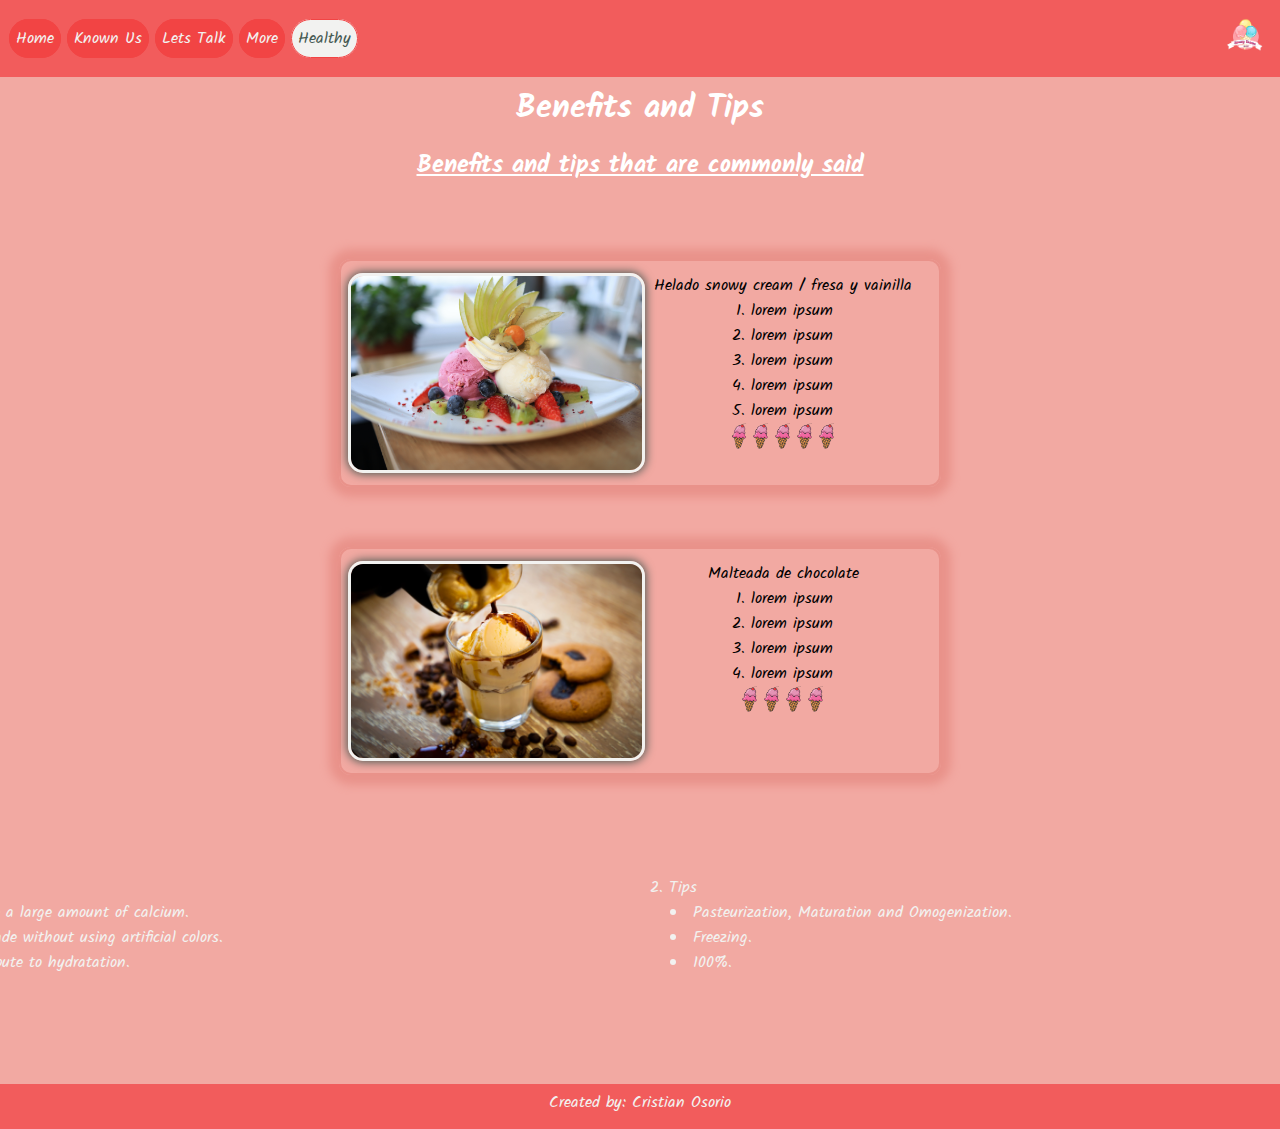
==== benefitstips.html @ d092b312 "inicial" ====
<!DOCTYPE html>
<html lang="en">
<head>
    <meta charset="UTF-8">
    <meta name="viewport" content="width=device-width, initial-scale=1.0">
    <title>Health/Benefits and Tips</title>
    <link rel="shortcut icon" href="./favicon.png" type="image/x-icon">
    <link rel="stylesheet" href="./style.css">
    <link href="https://fonts.googleapis.com/css2?family=Kalam:wght@300;400;700&display=swap"
    rel="stylesheet">
</head>
<body>
    <div class="layout">
        <header>
            <div>
                <nav class="navbar">
                    <section>
                        <a href="./index.html">Home</a>
                        <a href="./aboutUs.html">Known Us</a>
                        <a href="./contact.html">Lets Talk</a>
                        <a href="./information.html">More</a>
                        <a href="#" id="active">Healthy</a>
                    </section>
                    <aside>
                        <img src="./logo.png" height="51" alt="">
                    </aside>
                </nav>
            </div>
            <div class="titulo">
                <h1>Benefits and Tips</h1>
                <h2 class="sub">Benefits and tips that are commonly said</h2>
            </div>
        </header>
        <main>
            <div class="productos">
                <div class="descripcion">
                    <section class="texto">
                        <p>Helado snowy cream / fresa y vainilla</p>
                        <ol>
                            <li>lorem ipsum</li>
                            <li>lorem ipsum</li>
                            <li>lorem ipsum</li>
                            <li>lorem ipsum</li>
                            <li>lorem ipsum</li>
                        </ol>
                        <span class="calificacion">
                            <img src="./icon.png" height="27" alt="">
                            <img src="./icon.png" height="27" alt="">
                            <img src="./icon.png" height="27" alt="">
                            <img src="./icon.png" height="27" alt="">
                            <img src="./icon.png" height="27" alt="">
                        </span>
                    </section>
                    <aside class="imagen">
                        <img src="./image1.jpg" height="200" alt="">
                    </aside>
                </div>
                <div class="descripcion">
                    <section class="texto">
                        <p>Malteada de chocolate</p>
                        <ol>
                            <li>lorem ipsum</li>
                            <li>lorem ipsum</li>
                            <li>lorem ipsum</li>
                            <li>lorem ipsum</li>                           
                        </ol>
                        <span class="calificacion">
                            <img src="./icon.png" height="27" alt="">
                            <img src="./icon.png" height="27" alt="">
                            <img src="./icon.png" height="27" alt="">
                            <img src="./icon.png" height="27" alt="">
                        </span>
                    </section>
                    <aside class="imagen">
                        <img src="./image2.jpg" height="200" alt="">
                    </aside>
                </div>
                <div class="beneficios">
                    <ul>
                        <li>1. Benefits
                            <li class="dd">Provide a large amount of calcium.</li>
                            <li class="dd">Are made without using artificial colors.</li>
                            <li class="dd">Contribute to hydratation.</li>
                        </li>
                    </ul>
                    <ul>
                        <li>2. Tips
                            <li class="dd">Pasteurization, Maturation and Omogenization.</li>
                            <li class="dd">Freezing.</li>
                            <li class="dd">100%.</li>
                        </li>
                    </ul>
                </div>
            </div>  
        </main>
        <footer>
            Created by: Cristian Osorio
        </footer>
    </div>
</body>
</html>
---- style.css ----
*{
    margin: 0;
    padding: 0;
    font-family: "kalam",sans-serif;
    box-sizing: border-box;
}
.layout{
    display: flex;
    background-color: #F2A9A2;
    flex-direction: column;
    width: 100%;
    min-height: 100vh;
}
/* pagina1 */
    /* header */
    header{
        width: 100%;
        min-height: 15vh;
    }
    .navbar{
        display: flex;
        justify-content: space-between;
        align-items: center;
        width: 100%;
        height: auto;
        background-color: #F25C5C;
        padding: 9px;
        position: fixed;
    }
    .navbar a{
        text-decoration: none;
        color: #F2F2F0;
        border: 1px solid #F24444;
        border-radius: 21px;
        margin: 0;
        padding: 6px;
        background-color: #F24444;
    }
    .navbar a:hover{
        color: #465952;
        background-color: #F2F2F0;
        transition-duration: 1s;
    }
    #active{
        color: #465952;
        background-color: #F2F2F0;
    }
    .titulo {
        text-align: center;
        margin: 6% 0 0 0;
        color: white;
    }
    h1, h2{
        padding: 6px;
    }

    /* main */
    main{
        width: 100%;
        min-height: 80vh;
    }
    .banner{
        display: flex;
        justify-content: center;
        align-items: center;
        width: 100%;
        height: auto;
    }
    .banner img{
        border: 3px solid #F2F2F0;
        border-radius: 15px;
        box-shadow: 0 0 10px 1px #465952;
    }
    .info{
        display: flex;
        flex-direction: row;
        width: 70%;
        height: auto;
        align-items: center;
        text-align: center;
        text-wrap: balance;
        gap: 10px;
        margin: 0 auto;
        padding: 21px;
        color: #F2F2F0;
    }
    .info img{
        border: 3px solid #F2F2F0;
        border-radius: 15px;
        box-shadow: 0 0 10px 1px #465952;
    }

    /* footer */
    footer{
        width: 100%;
        min-height: 5vh;
        background-color: #F25C5C;
        color: #F2F2F0;
        text-align: center;
        margin: 0 auto;
        padding: 6px;
    }

/* pagina 2 */
    /* main */
    .sub{
        text-decoration: underline;
    }
    .infous{
        display: flex;
        flex-direction: column;
        width: 70%;
        min-height: auto;
        margin: 0 auto;
        padding: 21px;
    }
    .seccion img{
        border: 3px solid #F2F2F0;
        border-radius: 15px;
        box-shadow: 0 0 10px 1px #575756;
    }
    .seccion{
        display: flex;
        flex-direction: row;
        align-items: center;
        color: #F2F2F0;
        text-align: center;
        text-wrap: balance;
        gap: 50px;
    }
    .wa {
        display: flex;
        position: sticky;
        bottom: 6px;
        align-items: end;
        justify-content: right;
    }
    .wa img{
        height: 51px;
        width: 51px;
    }

/* pagina3 */
    /* main */
    .infocontacto{
        display: flex;
        flex-direction: column;
        align-items: center;
        width: 100%;
        min-height: auto;
        margin: 0 auto;
        padding: 21px;
        color: #F2F2F0;
    }
    .contacto{
        display: flex;
        justify-content: space-between;
        width: 100%;
        height: auto;
        margin: 12px;
        padding: 50px;
    }
    .contacto p{
        margin: 0;
        padding: 12px;
        font-size: 24px;
        border: 1px solid #e9928a;
        border-radius: 24px;
        background-color: #e9928a;
        box-shadow: 0 0 10px 10px #e9928a;
    }

/* pagina4 */
    /* main */
    .tabla{
        display: flex;
        justify-content: center;
    }
    table{
        border-collapse: collapse;
        margin: 20px;
        padding: 20px;
        text-align: center;
        color: #F2F2F0;
    }
    td{
        border: 3px solid #e9928a;
        padding: 50px;
        box-shadow: 0 0 10px 10px #e9928a;
    }

/* pagina5 */
    /* main */
    .productos{
        display: flex;
        flex-direction: column;
        align-items: center;
        justify-content: space-evenly;
        margin: 3%;
    }
    .descripcion{
        display: flex;
        flex-direction: row-reverse;
        border:2px solid #e9928a;
        border-radius: 12px;
        width: 50%;
        margin: 30px;
        padding: 1%;
        height: auto;
        box-shadow: 0 0 10px 10px #e9928a;
    }
    .texto{
        display: flex;
        flex-direction: column;
        align-items: center;
        width: 50%;
        height: auto;
        text-align: center;
    }
    .texto p{
        display: flex;
        justify-content: center;
        width: 100%;
        height: auto;
    }
    .descripcion ol{
        display: flex;
        flex-direction: column;
        width: 100%;
        height: auto;
        text-align: left;
        align-items: center;
        padding-left: 6%;
    }
    .calificacion{
        display: flex;
        align-items: center;
        width: 100%;
        height: auto;
        justify-content: center;
    }
    .imagen{
        display: flex;
        flex-direction: column;
        align-items: center;
        justify-content: center;
        width: 50%;
        height: auto;
    }
    .imagen img{
        border: 3px solid #F2F2F0;
        border-radius: 15px;
        box-shadow: 0 0 10px 1px #465952;
    }
    .beneficios{
        display: flex;
        flex-direction: row;
        align-items: center;
        justify-content: space-evenly;
        margin: 60px;
    }
    ul{
        list-style: none;
        width: 80vh;
        height: auto;
        margin: 10px;
        color: #F2F2F0;
    }
    .dd{
        list-style-type: disc;
        list-style-position: inside;
        padding-left: 20px;
    }
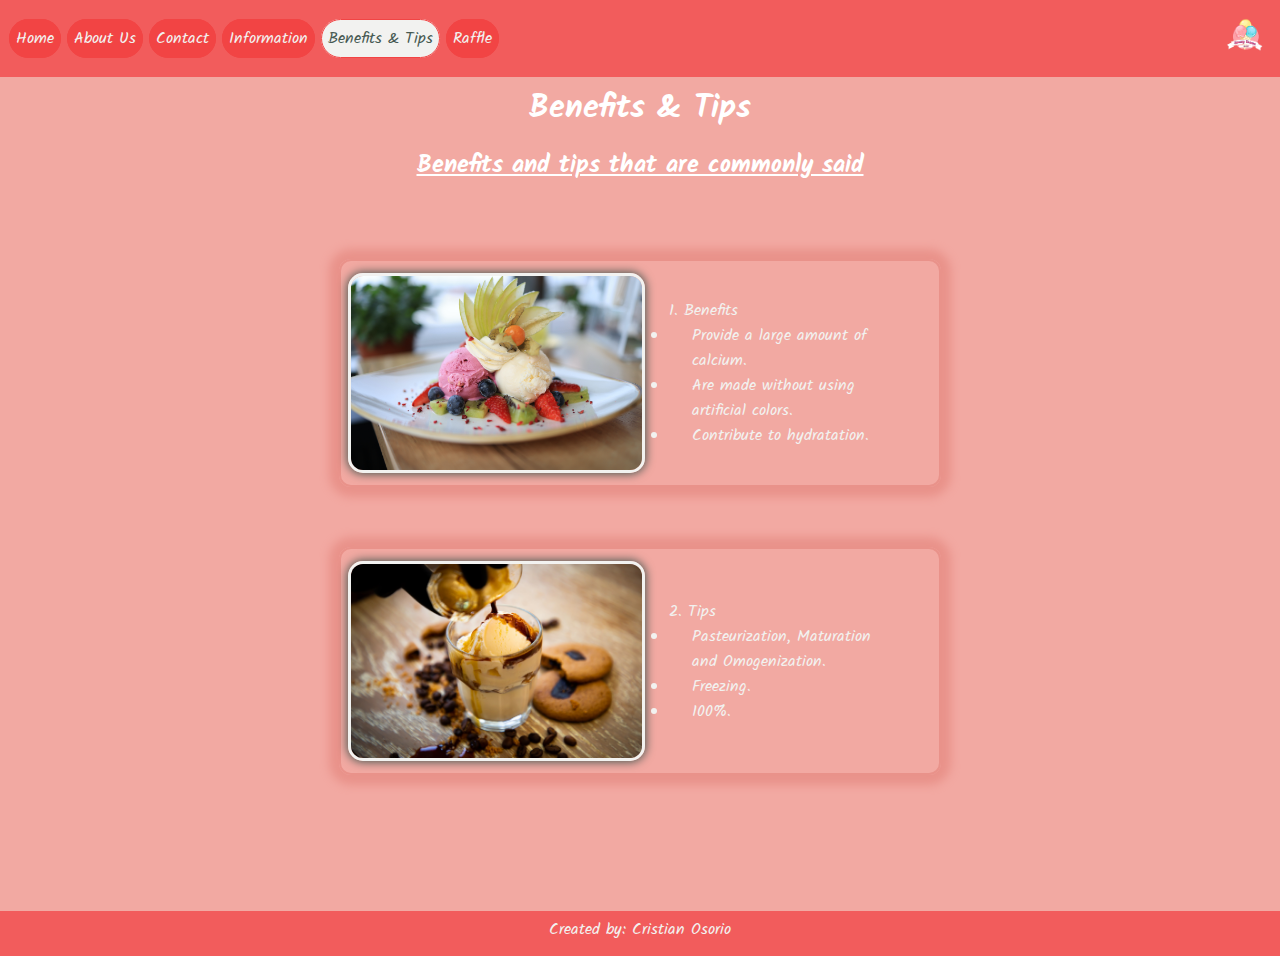
==== commit c3569d14: "cambio de contenido pág 6" ====
--- a/benefitstips.html
+++ b/benefitstips.html
@@ -3,7 +3,7 @@
 <head>
     <meta charset="UTF-8">
     <meta name="viewport" content="width=device-width, initial-scale=1.0">
-    <title>Health/Benefits and Tips</title>
+    <title>Benefits & Tips</title>
     <link rel="shortcut icon" href="./favicon.png" type="image/x-icon">
     <link rel="stylesheet" href="./style.css">
     <link href="https://fonts.googleapis.com/css2?family=Kalam:wght@300;400;700&display=swap"
@@ -16,10 +16,11 @@
                 <nav class="navbar">
                     <section>
                         <a href="./index.html">Home</a>
-                        <a href="./aboutUs.html">Known Us</a>
-                        <a href="./contact.html">Lets Talk</a>
-                        <a href="./information.html">More</a>
-                        <a href="#" id="active">Healthy</a>
+                        <a href="./aboutUs.html">About Us</a>
+                        <a href="./contact.html">Contact</a>
+                        <a href="./information.html">Information</a>
+                        <a href="#" id="active">Benefits & Tips</a>
+                        <a href="./raffle.html">Raffle</a>
                     </section>
                     <aside>
                         <img src="./logo.png" height="51" alt="">
@@ -27,7 +28,7 @@
                 </nav>
             </div>
             <div class="titulo">
-                <h1>Benefits and Tips</h1>
+                <h1>Benefits & Tips</h1>
                 <h2 class="sub">Benefits and tips that are commonly said</h2>
             </div>
         </header>
@@ -35,21 +36,12 @@
             <div class="productos">
                 <div class="descripcion">
                     <section class="texto">
-                        <p>Helado snowy cream / fresa y vainilla</p>
-                        <ol>
-                            <li>lorem ipsum</li>
-                            <li>lorem ipsum</li>
-                            <li>lorem ipsum</li>
-                            <li>lorem ipsum</li>
-                            <li>lorem ipsum</li>
-                        </ol>
-                        <span class="calificacion">
-                            <img src="./icon.png" height="27" alt="">
-                            <img src="./icon.png" height="27" alt="">
-                            <img src="./icon.png" height="27" alt="">
-                            <img src="./icon.png" height="27" alt="">
-                            <img src="./icon.png" height="27" alt="">
-                        </span>
+                        <dl>
+                            <dt>1. Benefits</dt>
+                            <li>Provide a large amount of calcium.</li>
+                            <li>Are made without using artificial colors.</li>
+                            <li>Contribute to hydratation.</li>
+                        </dl>
                     </section>
                     <aside class="imagen">
                         <img src="./image1.jpg" height="200" alt="">
@@ -57,39 +49,16 @@
                 </div>
                 <div class="descripcion">
                     <section class="texto">
-                        <p>Malteada de chocolate</p>
-                        <ol>
-                            <li>lorem ipsum</li>
-                            <li>lorem ipsum</li>
-                            <li>lorem ipsum</li>
-                            <li>lorem ipsum</li>                           
-                        </ol>
-                        <span class="calificacion">
-                            <img src="./icon.png" height="27" alt="">
-                            <img src="./icon.png" height="27" alt="">
-                            <img src="./icon.png" height="27" alt="">
-                            <img src="./icon.png" height="27" alt="">
-                        </span>
+                        <dl>
+                            <dt>2. Tips</dt>
+                            <li>Pasteurization, Maturation and Omogenization.</li>
+                            <li>Freezing.</li>
+                            <li>100%.</li>
+                        </dl>
                     </section>
                     <aside class="imagen">
                         <img src="./image2.jpg" height="200" alt="">
                     </aside>
-                </div>
-                <div class="beneficios">
-                    <ul>
-                        <li>1. Benefits
-                            <li class="dd">Provide a large amount of calcium.</li>
-                            <li class="dd">Are made without using artificial colors.</li>
-                            <li class="dd">Contribute to hydratation.</li>
-                        </li>
-                    </ul>
-                    <ul>
-                        <li>2. Tips
-                            <li class="dd">Pasteurization, Maturation and Omogenization.</li>
-                            <li class="dd">Freezing.</li>
-                            <li class="dd">100%.</li>
-                        </li>
-                    </ul>
                 </div>
             </div>  
         </main>
--- a/style.css
+++ b/style.css
@@ -211,33 +211,29 @@
     }
     .texto{
         display: flex;
-        flex-direction: column;
-        align-items: center;
-        width: 50%;
-        height: auto;
-        text-align: center;
-    }
-    .texto p{
-        display: flex;
-        justify-content: center;
-        width: 100%;
-        height: auto;
-    }
-    .descripcion ol{
-        display: flex;
-        flex-direction: column;
+        width: 50%;
+        height: auto;
+        margin: auto;
+    }
+    .descripcion dl{
+        display: flex;
+        flex-direction: column;
+        width: 90%;
+        height: auto;
+        padding-left: 10%;
+        color: #F2F2F0;       
+    }
+    .descripcion dt{
+        list-style: none;
+        width: 100%;
+        height: auto;
+    }
+    .descripcion li{
         width: 100%;
         height: auto;
         text-align: left;
-        align-items: center;
-        padding-left: 6%;
-    }
-    .calificacion{
-        display: flex;
-        align-items: center;
-        width: 100%;
-        height: auto;
-        justify-content: center;
+        list-style: disc;
+        padding-left: 10%;
     }
     .imagen{
         display: flex;
@@ -252,22 +248,76 @@
         border-radius: 15px;
         box-shadow: 0 0 10px 1px #465952;
     }
-    .beneficios{
+
+/* pagina6 */
+    /* main */
+    .negocio{
         display: flex;
         flex-direction: row;
-        align-items: center;
-        justify-content: space-evenly;
-        margin: 60px;
-    }
-    ul{
-        list-style: none;
-        width: 80vh;
-        height: auto;
-        margin: 10px;
-        color: #F2F2F0;
-    }
-    .dd{
-        list-style-type: disc;
-        list-style-position: inside;
-        padding-left: 20px;
-    }+        width: 100%;
+        max-height: 100vh;
+    }
+    .map, .formulario{
+        display: flex;
+        flex-direction: column;
+        width: 50%;
+        height: auto;
+        justify-content: center;
+        align-items: center;
+        color: #F2F2F0;
+    }
+    .mapa{
+        width: 60%;
+        height: 60%;
+        border-radius: 21px;
+        box-shadow: 0 0 10px 1px #465952;
+    }
+    fieldset{
+        padding: 3%;
+        border: 1px solid #e9928a;
+        box-shadow: 0 0 10px 1px #e9928a;
+
+    }
+    form{
+        width: 80%;
+        height: 80%;
+        justify-content: center;
+    }
+    .form{
+        display: flex;
+        flex-direction: column;
+        text-align: left;
+        padding: 1%;
+    }
+    .side{
+        display: flex;
+        flex-direction: row;
+        justify-content: center;
+        width: 100%;
+        margin: 6px;
+        padding: 10px;
+    }
+    #caja{
+        text-align: center;
+    }
+    button{
+        width: 10%;
+        height: auto;
+        margin: 0 0 0 10%;
+    }
+    .pay{
+        display: flex;
+        flex-direction: column;
+        width: 50%;
+        height: 10%;
+    }
+    .radioopt{
+        display: flex;
+        gap: 3%;
+    }
+    #checkbox{
+        margin: 0 1% 0 0;
+    }
+
+/* responsive */
+    